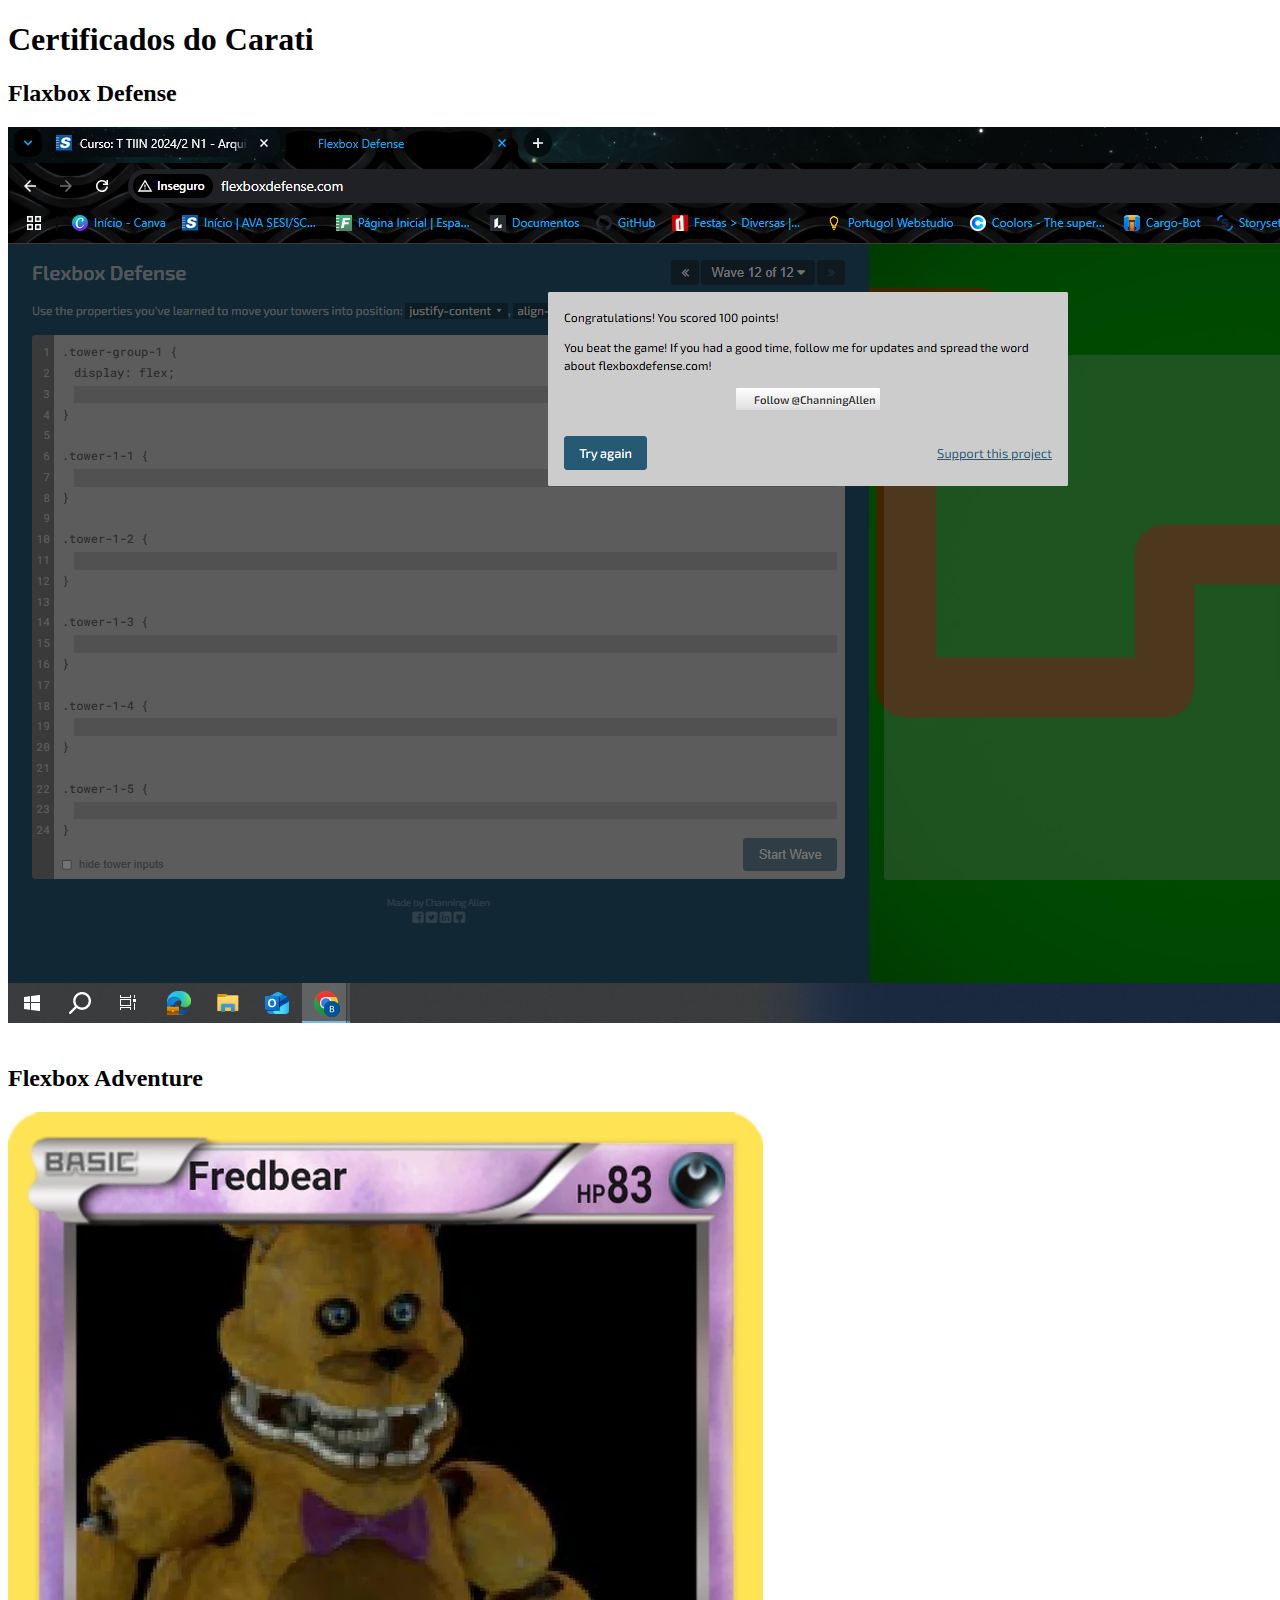
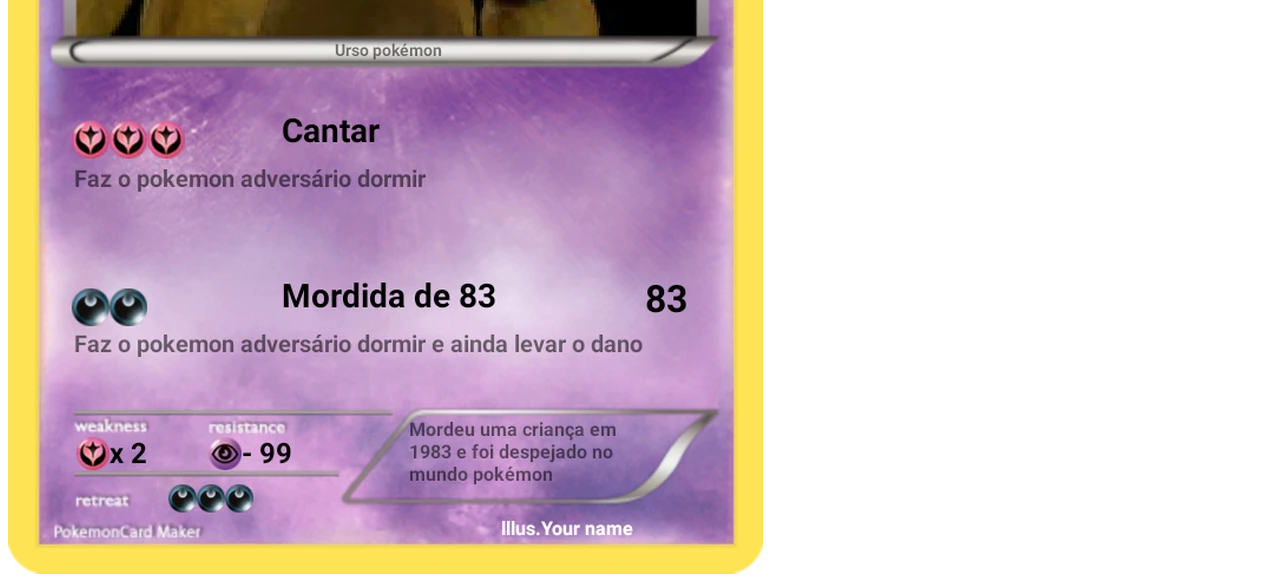
==== Carati.html @ c61cf4d2 "Add branch Carati/pagina" ====
<!DOCTYPE html>
<html lang="en">
<head>
    <meta charset="UTF-8">
    <meta name="viewport" content="width=device-width, initial-scale=1.0">
    <title>Carati</title>
</head>
<body>
    <h1>Certificados do Carati</h1>
    <h2>Flaxbox Defense</h2>
    <img src="Imagens Carati/Fase 12 de FlexboxDefense.png" alt="Fase 12 de FlexboxDefense">
    <img src="" alt="">
    <img src="" alt="">
    <img src="" alt="">
    <img src="" alt="">
    <img src="" alt="">
    <img src="" alt="">
    <img src="" alt="">
    <img src="" alt="">
    <img src="" alt="">
    <img src="" alt="">
    <h2>Flexbox Adventure</h2>







    <img src="Imagens Carati/Fredbear.webp" alt="hehehe">
</body>
</html>
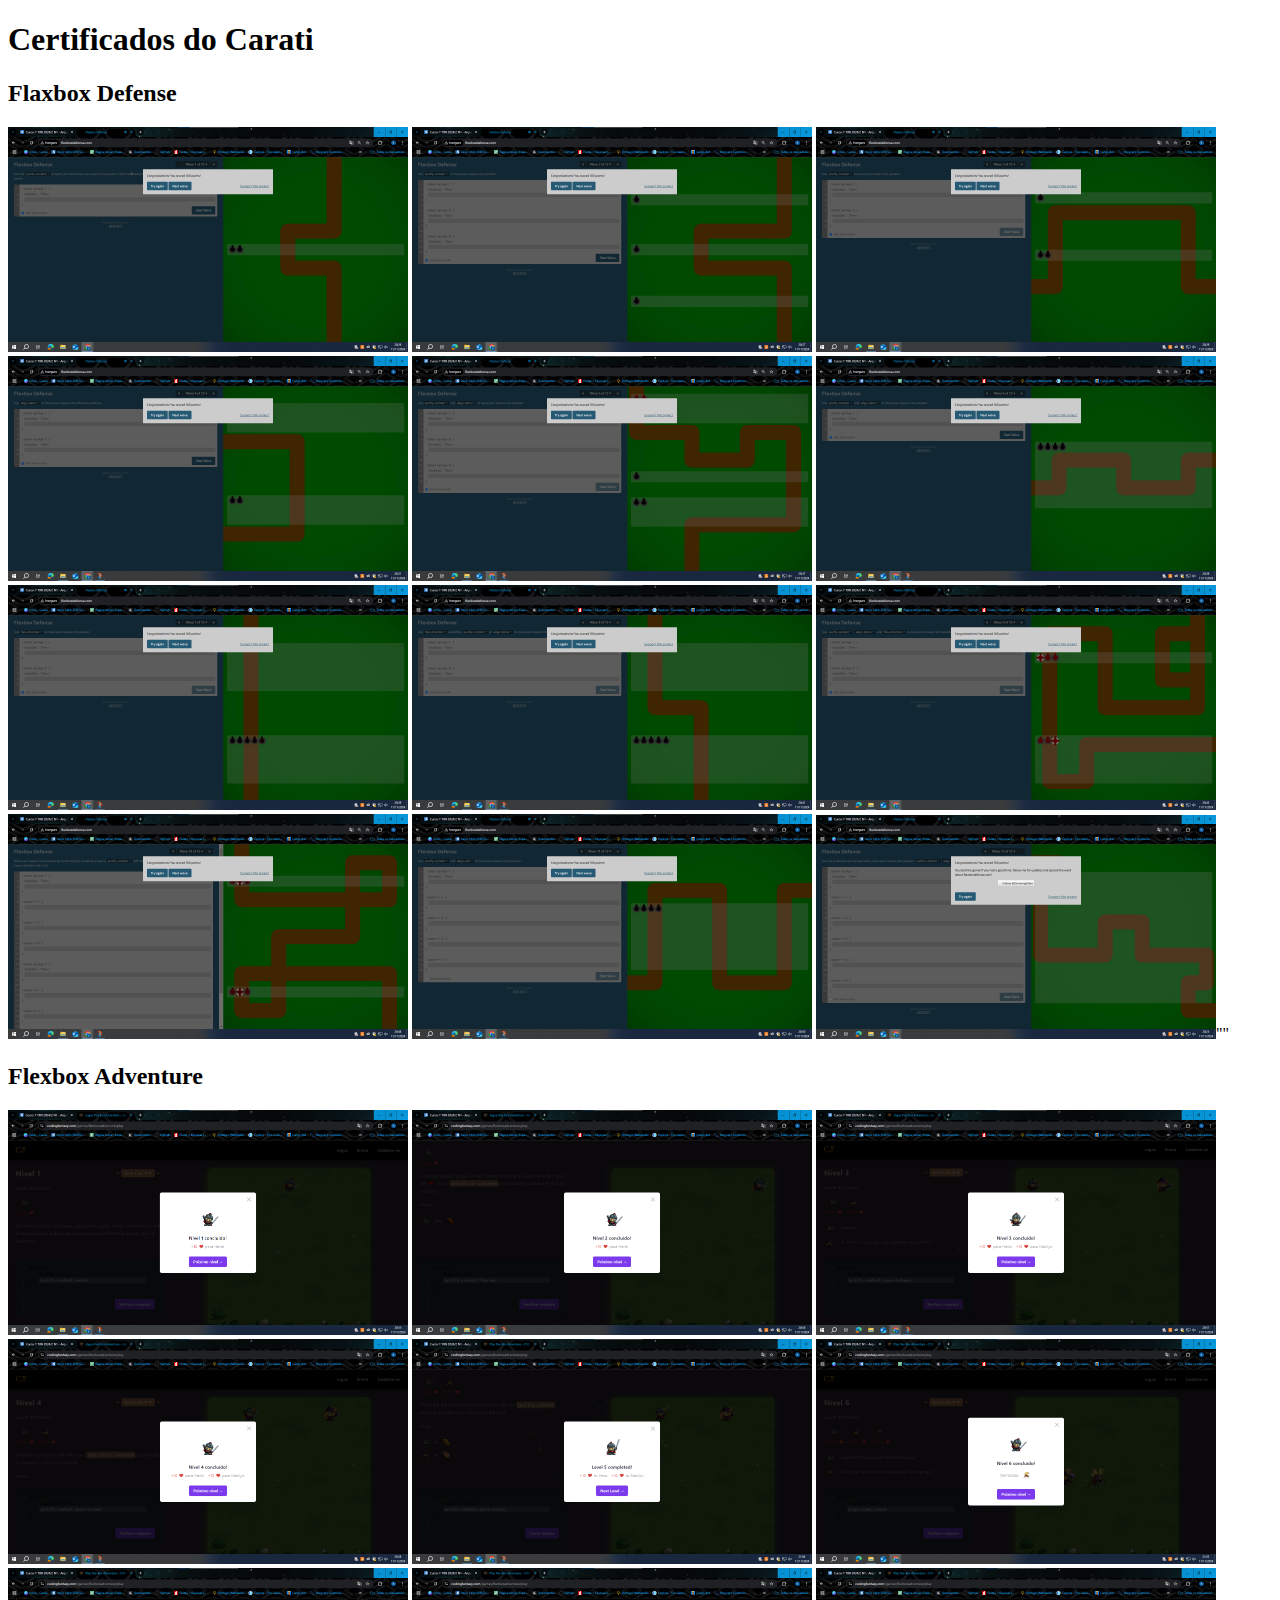
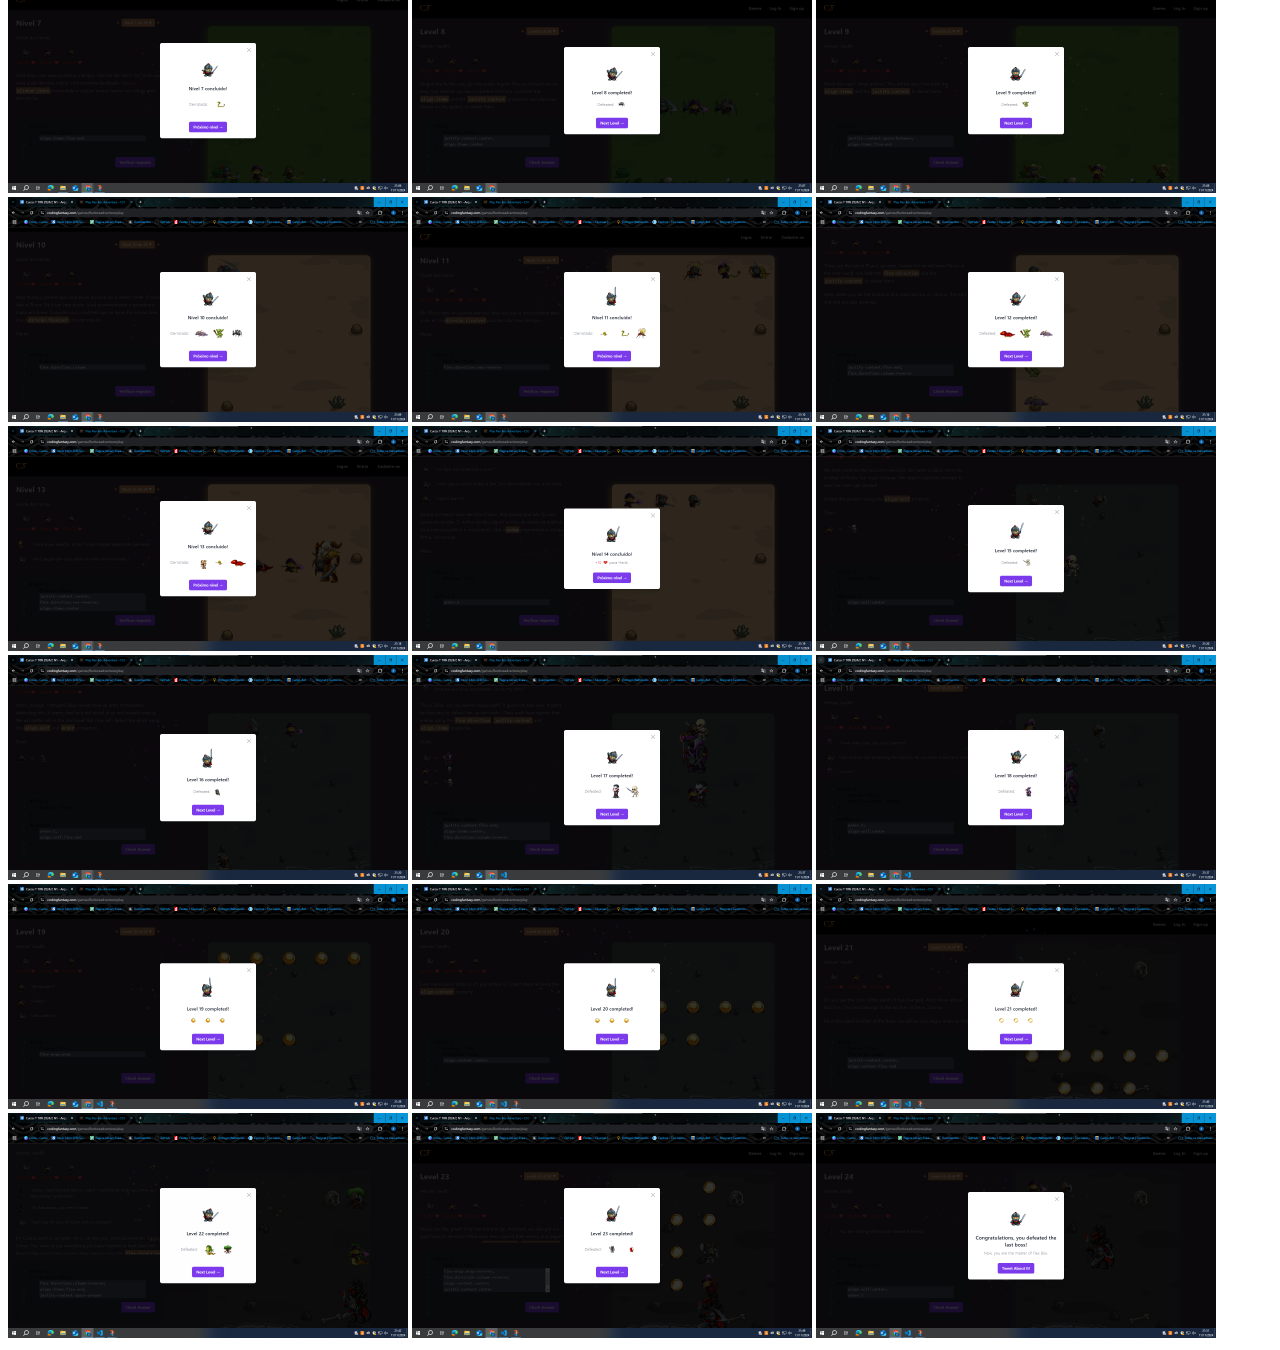
==== commit 6f7bf788: "Adicionei as imagens das fases dos jogos" ====
--- a/Carati.html
+++ b/Carati.html
@@ -4,29 +4,47 @@
     <meta charset="UTF-8">
     <meta name="viewport" content="width=device-width, initial-scale=1.0">
     <title>Carati</title>
+    <link rel="stylesheet" href="Carati.css">
 </head>
 <body>
     <h1>Certificados do Carati</h1>
     <h2>Flaxbox Defense</h2>
-    <img src="Imagens Carati/Fase 12 de FlexboxDefense.png" alt="Fase 12 de FlexboxDefense">
-    <img src="" alt="">
-    <img src="" alt="">
-    <img src="" alt="">
-    <img src="" alt="">
-    <img src="" alt="">
-    <img src="" alt="">
-    <img src="" alt="">
-    <img src="" alt="">
-    <img src="" alt="">
-    <img src="" alt="">
+    <img class="Flexbox" class="imgs" src="Fases de FlexboxDefense Carati/Fase 1 de FlexboxDefense.png" alt="Fase 1 de FlexboxDefense">
+    <img class="Flexbox" src="Fases de FlexboxDefense Carati/Fase 2 de FlexboxDefense.png" alt="Fase 2 de FlexboxDefense">
+    <img class="Flexbox" src="Fases de FlexboxDefense Carati/Fase 3 de FlexboxDefense.png" alt="Fase 3 de FlexboxDefense">
+    <img class="Flexbox" src="Fases de FlexboxDefense Carati/Fase 4 de FlexboxDefense.png" alt="Fase 4 de FlexboxDefense">
+    <img class="Flexbox" src="Fases de FlexboxDefense Carati/Fase 5 de FlexboxDefense.png" alt="Fase 5 de FlexboxDefense">
+    <img class="Flexbox" src="Fases de FlexboxDefense Carati/Fase 6 de FlexboxDefense.png" alt="Fase 6 de FlexboxDefense">
+    <img class="Flexbox" src="Fases de FlexboxDefense Carati/Fase 7  de FlexboxDefense.png" alt="Fase 7 de FlexboxDefense">
+    <img class="Flexbox" src="Fases de FlexboxDefense Carati/Fase 8 de FlexboxDefense.png" alt="Fase 8 de FlexboxDefense">
+    <img class="Flexbox" src="Fases de FlexboxDefense Carati/Fase 9 de FlexboxDefense.png" alt="Fase 9 de FlexboxDefense">
+    <img class="Flexbox" src="Fases de FlexboxDefense Carati/Fase 10 de FlexboxDefense.png" alt="Fase 10 de FlexboxDefense">
+    <img class="Flexbox" src="Fases de FlexboxDefense Carati/Fase 11 de FlexboxDefense.png" alt="Fase 11 de FlexboxDefense">
+    <img class="Flexbox" src="Fases de FlexboxDefense Carati/Fase 12 de FlexboxDefense.png" alt="Fase 12 de FlexboxDefense">""
     <h2>Flexbox Adventure</h2>
-
-
-
-
-
-
-
-    <img src="Imagens Carati/Fredbear.webp" alt="hehehe">
+    <img class="Flexbox" src="Fases de FlexboxAdventure Carati/Fase 1 de FlexboxAdventure.png" alt="Fase 1 de FleboxAdventure">
+    <img class="Flexbox" src="Fases de FlexboxAdventure Carati/Fase 2 de FlexboxAdventure.png" alt="Fase 2 de FleboxAdventure">
+    <img class="Flexbox" src="Fases de FlexboxAdventure Carati/Fase 3 de FlexboxAdventure.png" alt="Fase 3 de FleboxAdventure">
+    <img class="Flexbox" src="Fases de FlexboxAdventure Carati/Fase 4 de FlexboxAdventure.png" alt="Fase 4 de FleboxAdventure">
+    <img class="Flexbox" src="Fases de FlexboxAdventure Carati/Fase 5 de FlexboxAdventure.png" alt="Fase 5 de FleboxAdventure">
+    <img class="Flexbox" src="Fases de FlexboxAdventure Carati/Fase 6 de FlexboxAdventure.png" alt="Fase 6 de FleboxAdventure">
+    <img class="Flexbox" src="Fases de FlexboxAdventure Carati/Fase 7 de FlexboxAdventure.png" alt="Fase 7 de FleboxAdventure">
+    <img class="Flexbox" src="Fases de FlexboxAdventure Carati/Fase 8 de FlexboxAdventure.png" alt="Fase 8 de FleboxAdventure">
+    <img class="Flexbox" src="Fases de FlexboxAdventure Carati/Fase 9 de FlexboxAdventure.png" alt="Fase 9 de FleboxAdventure">
+    <img class="Flexbox" src="Fases de FlexboxAdventure Carati/Fase 10 de FlexboxAdventure.png" alt="Fase 10 de FlexboxAdventure">
+    <img class="Flexbox" src="Fases de FlexboxAdventure Carati/Fase 11 de FlexboxAdventure.png" alt="Fase 11 de FlexboxAdventure">
+    <img class="Flexbox" src="Fases de FlexboxAdventure Carati/Fase 12 de FlexboxAdventure.png" alt="Fase 12 de FlexboxAdventure">
+    <img class="Flexbox" src="Fases de FlexboxAdventure Carati/Fase 13 de FlexboxAdventure.png" alt="Fase 13 de FlexboxAdventure">
+    <img class="Flexbox" src="Fases de FlexboxAdventure Carati/Fase 14 de FlexboxAdventure.png" alt="Fase 14 de FlexboxAdventure">
+    <img class="Flexbox" src="Fases de FlexboxAdventure Carati/Fase 15 de FlexboxAdventure.png" alt="Fase 15 de FlexboxAdventure">
+    <img class="Flexbox" src="Fases de FlexboxAdventure Carati/Fase 16 de FlexboxAdventure.png" alt="Fase 16 de FlexboxAdventure">
+    <img class="Flexbox" src="Fases de FlexboxAdventure Carati/Fase 17 de FlexboxAdventure.png" alt="Fase 17 de FlexboxAdventure">
+    <img class="Flexbox" src="Fases de FlexboxAdventure Carati/Fase 18 de FlexboxAdventure.png" alt="Fase 18 de FlexboxAdventure">
+    <img class="Flexbox" src="Fases de FlexboxAdventure Carati/Fase 19 de FlexboxAdventure.png" alt="Fase 19 de FlexboxAdventure">
+    <img class="Flexbox" src="Fases de FlexboxAdventure Carati/Fase 20 de FlexboxAdventure.png" alt="Fase 20 de FlexboxAdventure">
+    <img class="Flexbox" src="Fases de FlexboxAdventure Carati/Fase 21 de FleboxAdventure.png" alt="Fase 21 de FlexboxAdventure">
+    <img class="Flexbox" src="Fases de FlexboxAdventure Carati/Fase 22 de FlexboxAdventure.png" alt="Fase 22 de FlexboxAdventure">
+    <img class="Flexbox" src="Fases de FlexboxAdventure Carati/Fase 23 de FlexboxAdventure.png" alt="Fase 23 de FlexboxAdventure">
+    <img class="Flexbox" src="Fases de FlexboxAdventure Carati/Fase 24 de FlexboxAdventure.png" alt="Fase 24 de FlexboxAdventure">
 </body>
 </html>--- a/Carati.css
+++ b/Carati.css
@@ -0,0 +1,3 @@
+ .Flexbox{
+    width: 400px;
+ }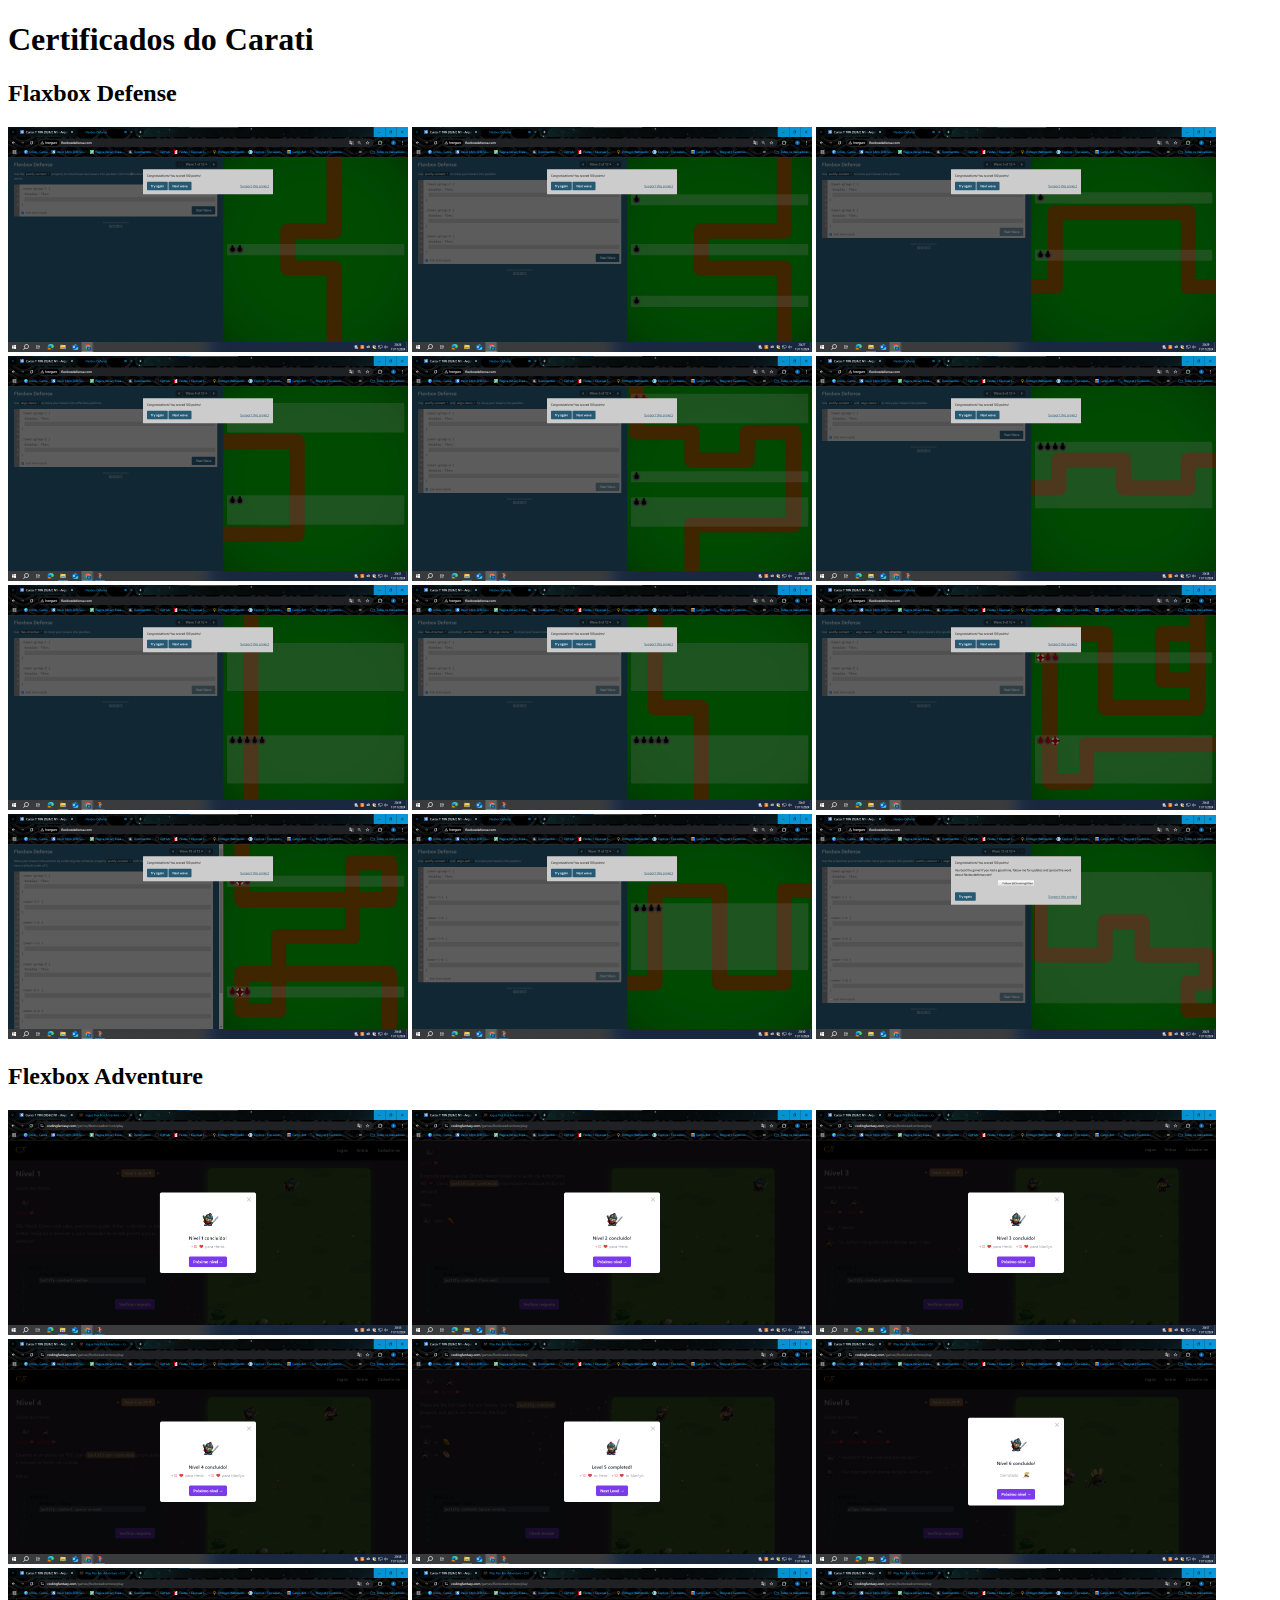
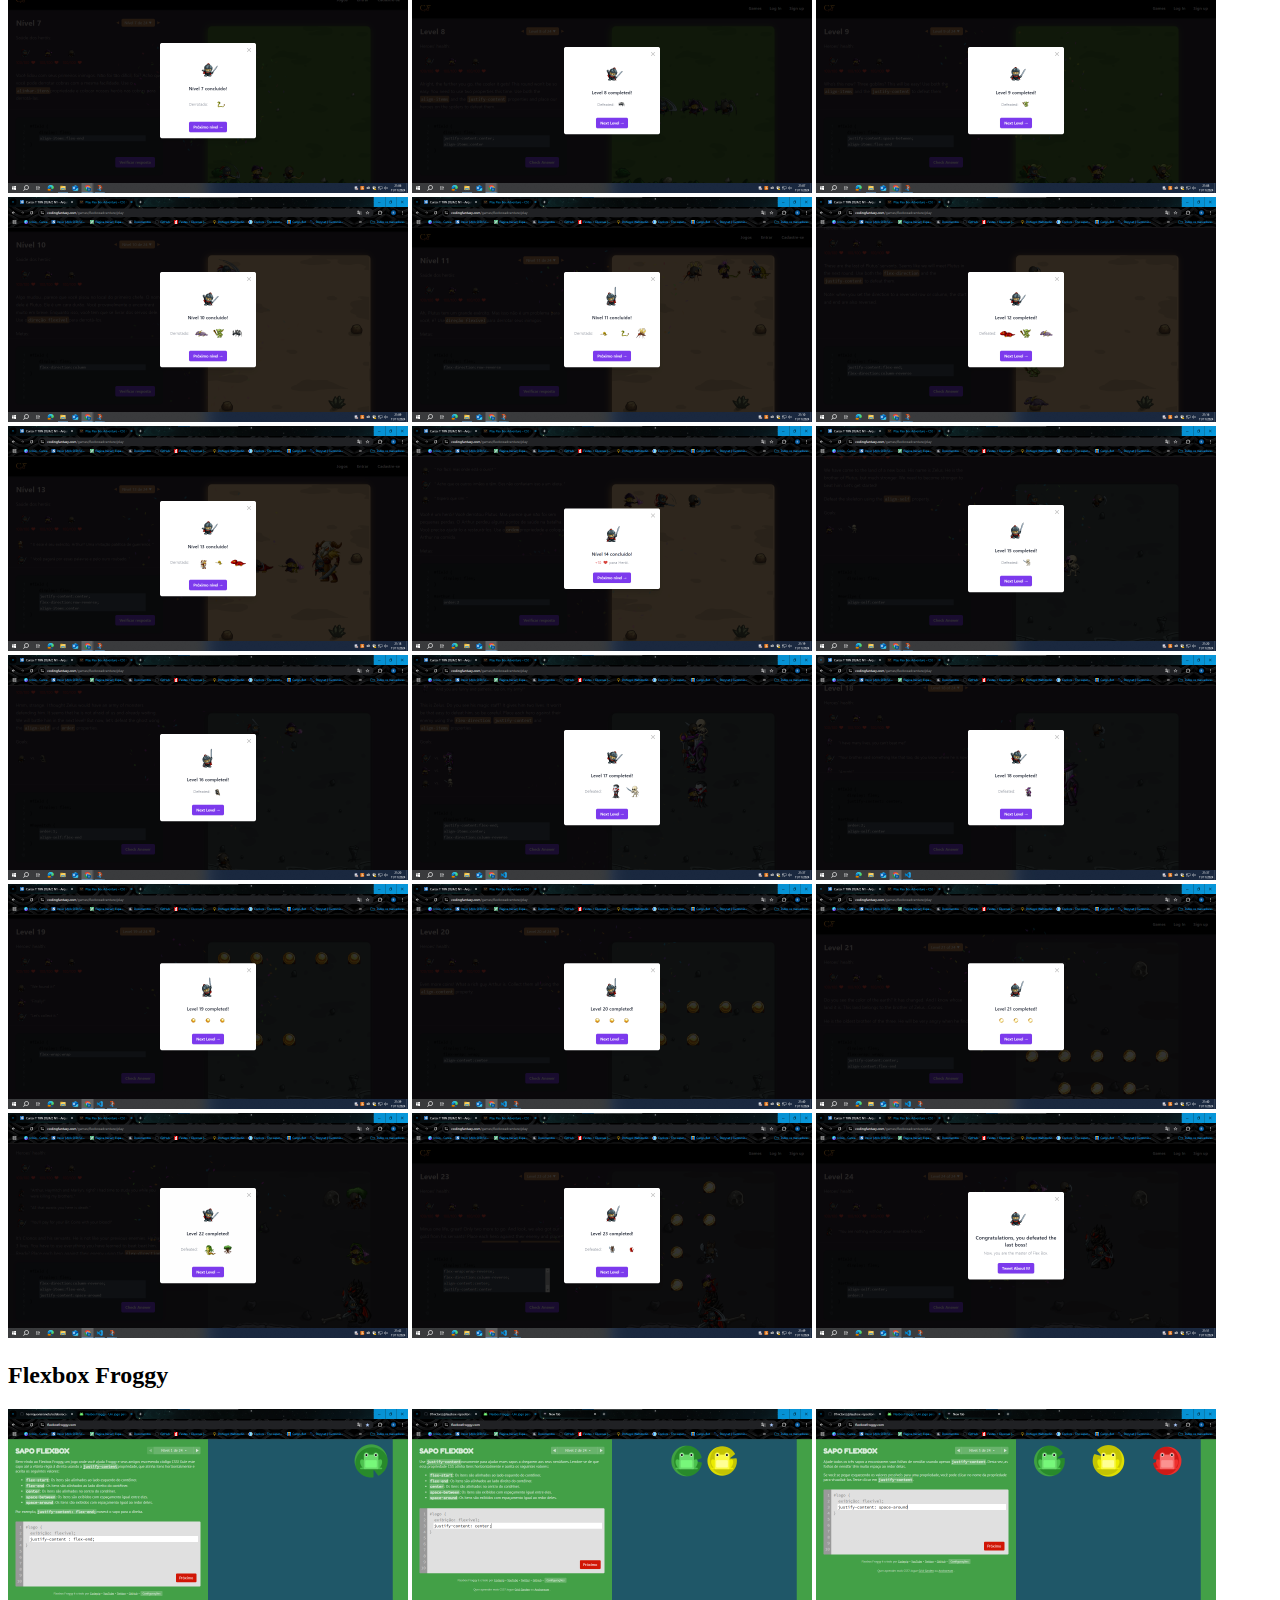
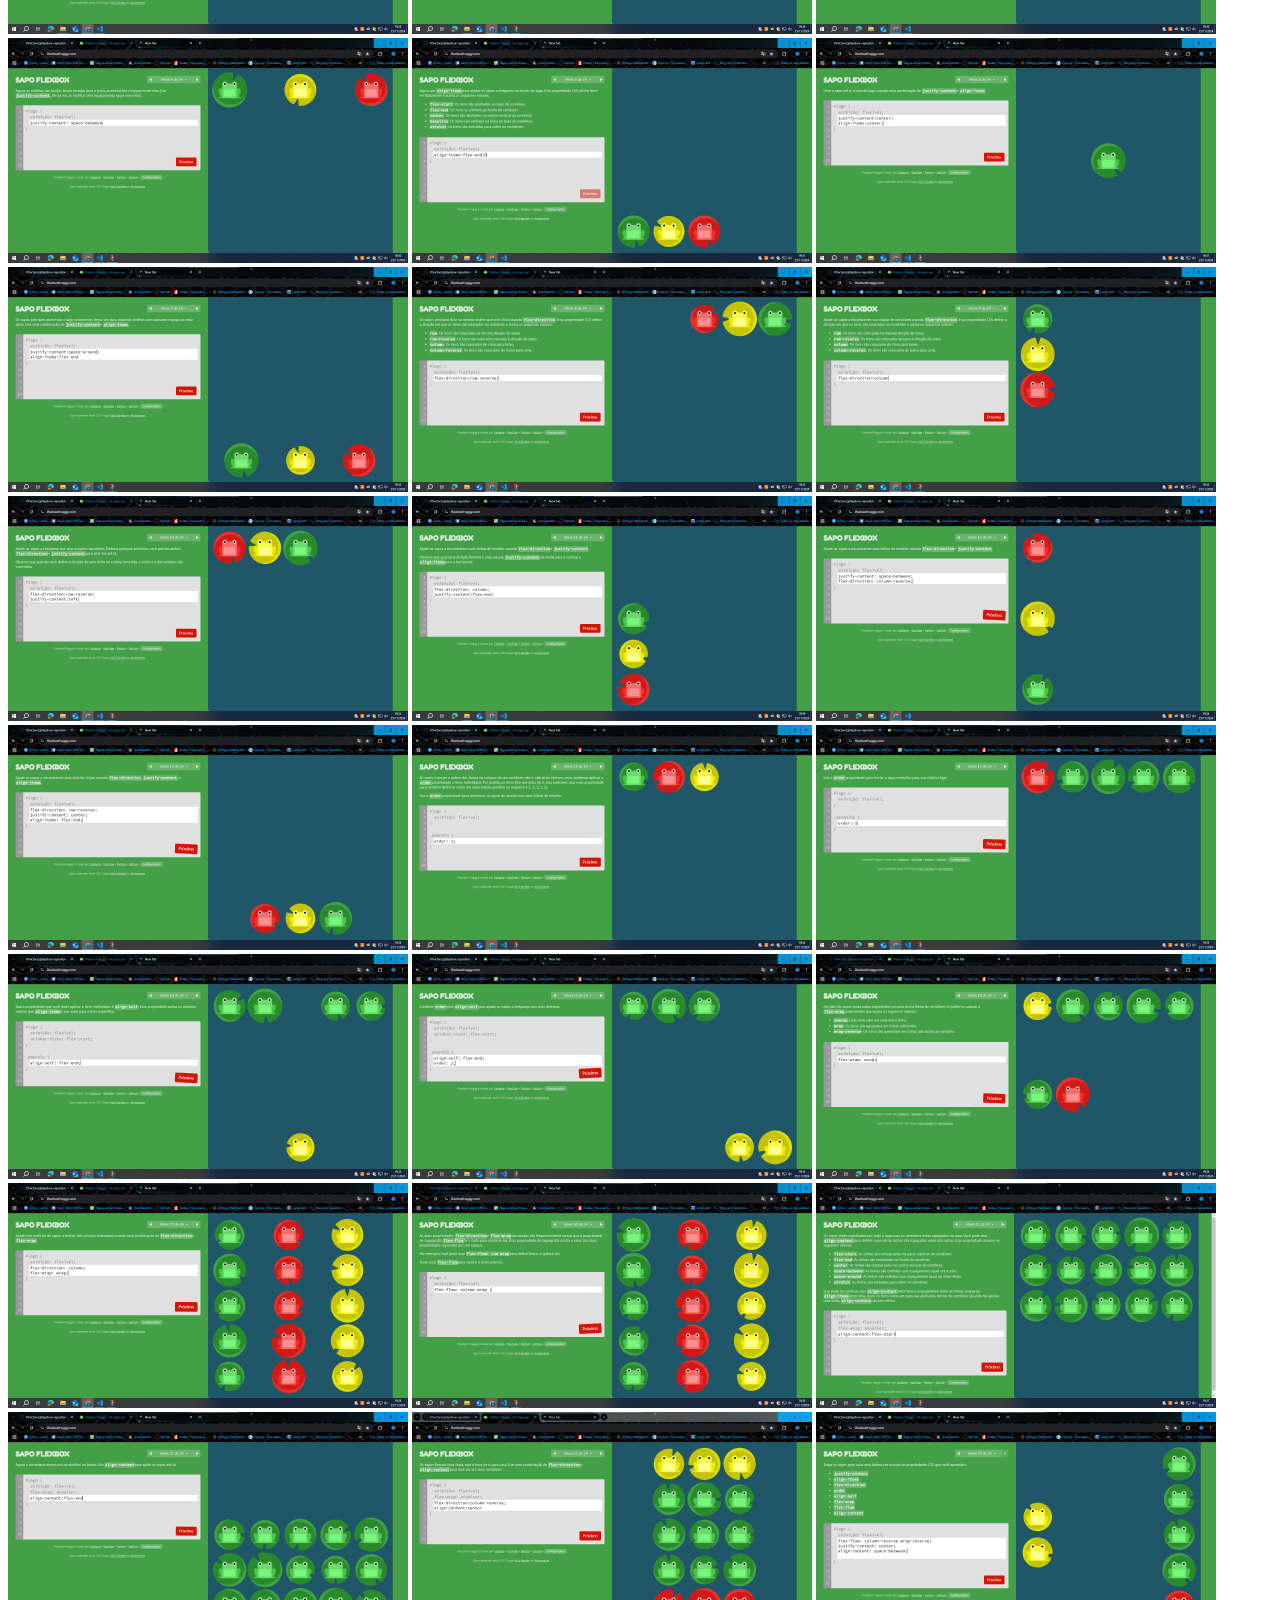
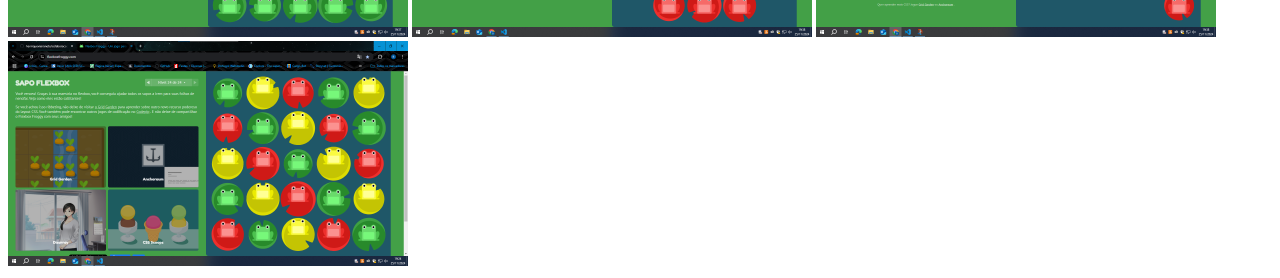
==== commit d0892d2a: "Botei as fases do Flexbox Froggy" ====
--- a/Carati.html
+++ b/Carati.html
@@ -20,7 +20,7 @@
     <img class="Flexbox" src="Fases de FlexboxDefense Carati/Fase 9 de FlexboxDefense.png" alt="Fase 9 de FlexboxDefense">
     <img class="Flexbox" src="Fases de FlexboxDefense Carati/Fase 10 de FlexboxDefense.png" alt="Fase 10 de FlexboxDefense">
     <img class="Flexbox" src="Fases de FlexboxDefense Carati/Fase 11 de FlexboxDefense.png" alt="Fase 11 de FlexboxDefense">
-    <img class="Flexbox" src="Fases de FlexboxDefense Carati/Fase 12 de FlexboxDefense.png" alt="Fase 12 de FlexboxDefense">""
+    <img class="Flexbox" src="Fases de FlexboxDefense Carati/Fase 12 de FlexboxDefense.png" alt="Fase 12 de FlexboxDefense">
     <h2>Flexbox Adventure</h2>
     <img class="Flexbox" src="Fases de FlexboxAdventure Carati/Fase 1 de FlexboxAdventure.png" alt="Fase 1 de FleboxAdventure">
     <img class="Flexbox" src="Fases de FlexboxAdventure Carati/Fase 2 de FlexboxAdventure.png" alt="Fase 2 de FleboxAdventure">
@@ -46,5 +46,31 @@
     <img class="Flexbox" src="Fases de FlexboxAdventure Carati/Fase 22 de FlexboxAdventure.png" alt="Fase 22 de FlexboxAdventure">
     <img class="Flexbox" src="Fases de FlexboxAdventure Carati/Fase 23 de FlexboxAdventure.png" alt="Fase 23 de FlexboxAdventure">
     <img class="Flexbox" src="Fases de FlexboxAdventure Carati/Fase 24 de FlexboxAdventure.png" alt="Fase 24 de FlexboxAdventure">
+    <h2>Flexbox Froggy</h2>
+    <img class="Flexbox" src="Fases de Flexbox Froggy/Fase 1 de Flexbox Froggy.png" alt="Fase 1 de Flexbox Froggy">
+    <img class="Flexbox" src="Fases de Flexbox Froggy/Fase 2 de Flexbox Froggy.png" alt="Fase 2 de Flexbox Froggy">
+    <img class="Flexbox" src="Fases de Flexbox Froggy/Fase 3 de Flexbox Froggy.png" alt="Fase 3 de Flexbox Froggy">
+    <img class="Flexbox" src="Fases de Flexbox Froggy/Fase 4 de Flexbox Froggy.png" alt="Fase 4 de Flexbox Froggy">
+    <img class="Flexbox" src="Fases de Flexbox Froggy/Fase 5 de Flexbox Froggy.png" alt="Fase 5 de Flexbox Froggy">
+    <img class="Flexbox" src="Fases de Flexbox Froggy/Fase 6 de Flexbox Froggy.png" alt="Fase 6 de Flexbox Froggy">
+    <img class="Flexbox" src="Fases de Flexbox Froggy/Fase 7 de Flexbox Froggy.png" alt="Fase 7 de Flexbox Froggy">
+    <img class="Flexbox" src="Fases de Flexbox Froggy/Fase 8 de Flexbox Froggy.png" alt="Fase 8 de Flexbox Froggy">
+    <img class="Flexbox" src="Fases de Flexbox Froggy/Fase 9 de Flexbox Froggy.png" alt="Fase 9 de Flexbox Froggy">
+    <img class="Flexbox" src="Fases de Flexbox Froggy/Fase 10 de Flexbox Froggy.png" alt="Fase 10 de Flexbox Froggy">
+    <img class="Flexbox" src="Fases de Flexbox Froggy/Fase 11 de Flexbox Froggy.png" alt="Fase 11 de Flexbox Froggy">
+    <img class="Flexbox" src="Fases de Flexbox Froggy/Fase 12 de Flexbox Froggy.png" alt="Fase 12 de Flexbox Froggy">
+    <img class="Flexbox" src="Fases de Flexbox Froggy/Fase 13 de Flexbox Froggy.png" alt="Fase 13 de Flexbox Froggy">
+    <img class="Flexbox" src="Fases de Flexbox Froggy/Fase 14 de Flexbox Froggy.png" alt="Fase 14 de Flexbox Froggy">
+    <img class="Flexbox" src="Fases de Flexbox Froggy/Fase 15 de Flexbox Froggy.png" alt="Fase 15 de Flexbox Froggy">
+    <img class="Flexbox" src="Fases de Flexbox Froggy/Fase 16 de Flexbox Froggy.png" alt="Fase 16 de Flexbox Froggy">
+    <img class="Flexbox" src="Fases de Flexbox Froggy/Fase 17 de Flexbox Froggy.png" alt="Fase 17 de Flexbox Froggy">
+    <img class="Flexbox" src="Fases de Flexbox Froggy/Fase 18 de Flexbox Froggy.png" alt="Fase 18 de Flexbox Froggy">
+    <img class="Flexbox" src="Fases de Flexbox Froggy/Fase 19 de Flexbox Froggy.png" alt="Fase 19 de Flexbox Froggy">
+    <img class="Flexbox" src="Fases de Flexbox Froggy/Fase 20 de Flexbox Froggy.png" alt="Fase 20 de Flexbox Froggy">
+    <img class="Flexbox" src="Fases de Flexbox Froggy/Fase 21 de Flexbox Froggy.png" alt="Fase 21 de Flexbox Froggy">
+    <img class="Flexbox" src="Fases de Flexbox Froggy/Fase 22 de Flexbox Froggy.png" alt="Fase 22 de Flexbox Froggy">
+    <img class="Flexbox" src="Fases de Flexbox Froggy/Fase 23 de Flexbox Froggy.png" alt="Fase 23 de Flexbox Froggy">
+    <img class="Flexbox" src="Fases de Flexbox Froggy/Fase 24 de Flexbox Froggy.png" alt="Fase 24 de Flexbox Froggy">
+    <img class="Flexbox" src="Fases de Flexbox Froggy/Flexbox Froggy Final.png" alt="Fim de Flexbox Froggy">
 </body>
 </html>